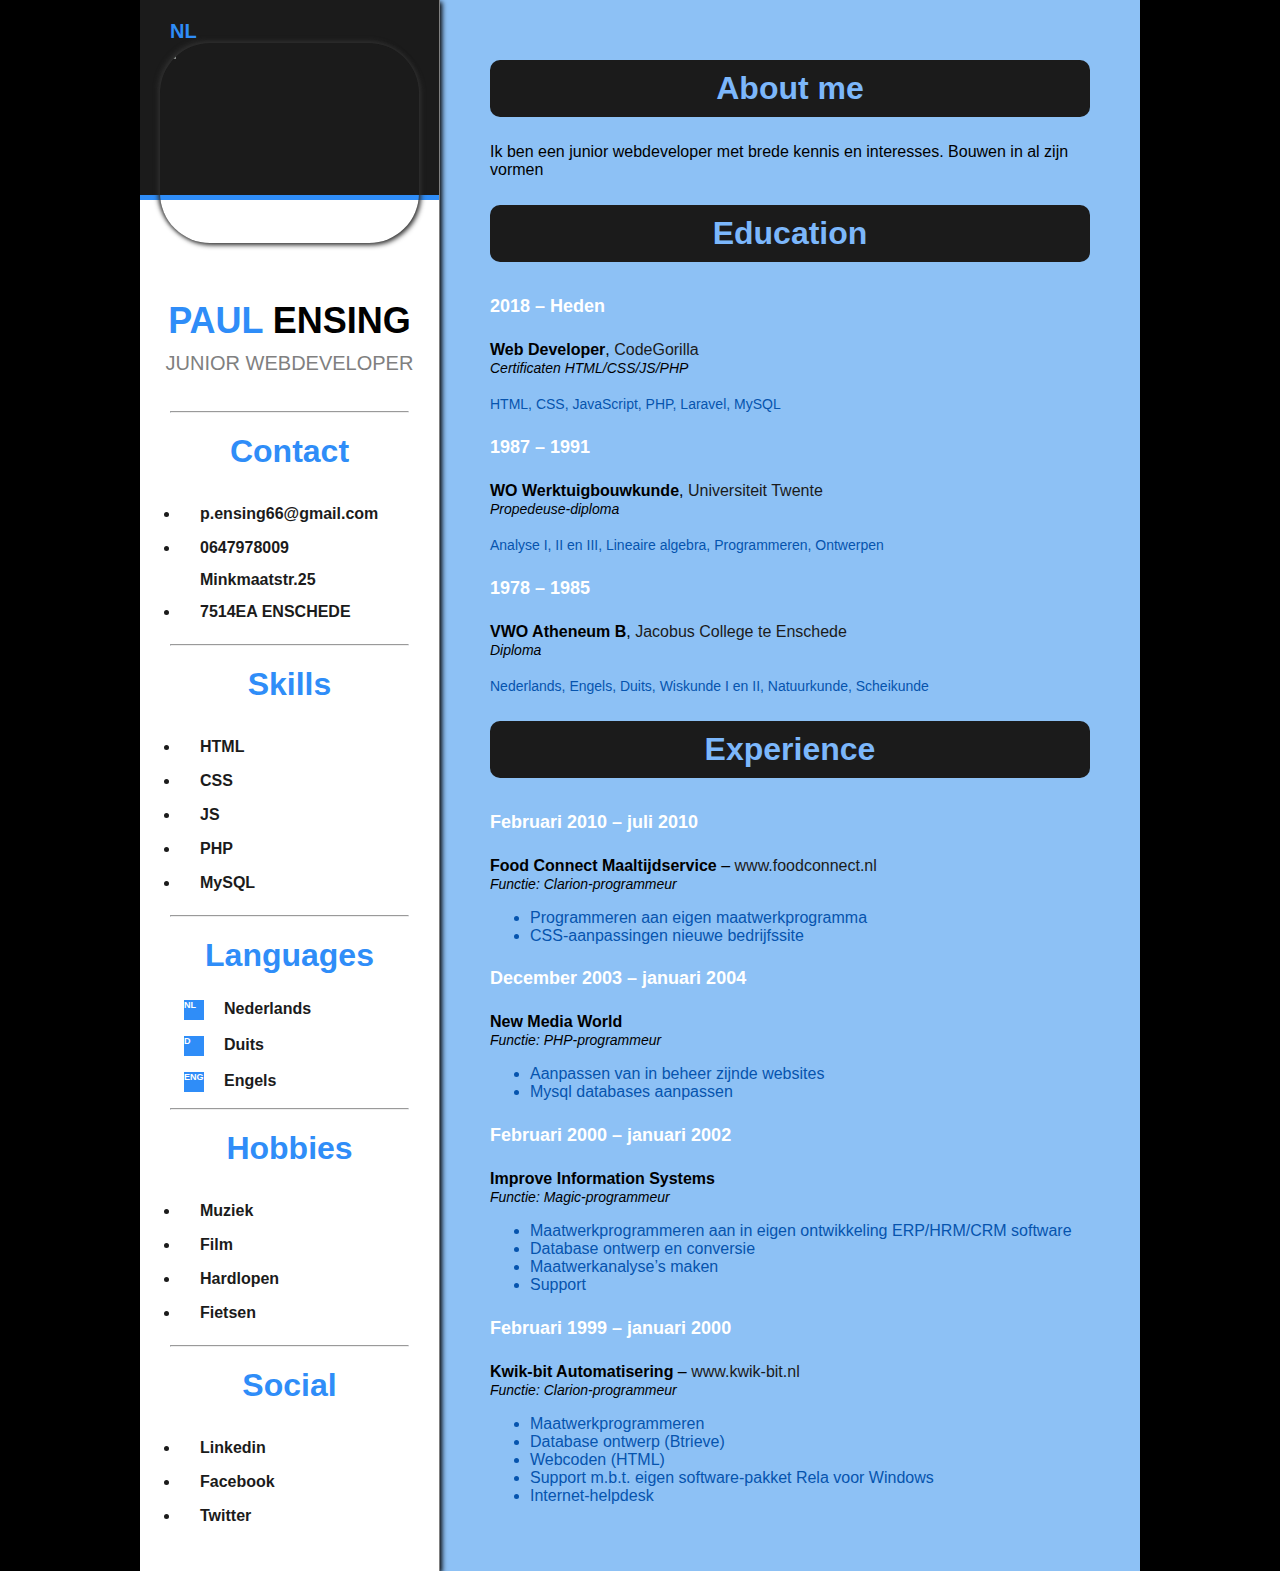
==== indexeng.html @ 9521615c "Curriculum Vitae" ====
<!DOCTYPE html>
<html>
  <head>
    <title>CV</title>

    <meta charset="utf-8">
	<meta name="viewport" content="width=device-width, initial-scale=1.0">
    
	<link rel="stylesheet" href="cv.css">
	<link rel="stylesheet" href="nav.css">
	<link rel="stylesheet" href="https://use.fontawesome.com/releases/v5.5.0/css/all.css" integrity="sha384-B4dIYHKNBt8Bc12p+WXckhzcICo0wtJAoU8YZTY5qE0Id1GSseTk6S+L3BlXeVIU" crossorigin="anonymous">

	<script src="cv.js"></script>
	<script src="nav.js"></script>
	
    <!--[if IE]>
    <script src="http://html5shim.googlecode.com/svn/trunk/html5.js"></script>
    <![endif]-->
	
  </head>
  <body>

  <div class="wrapper">

  <div class="grid-container">
  <div class="leftgriditem">
  
  <header class="header">
 
          <div id="mySidenav" class="sidenav">
          <a href="javascript:void(0)" class="closebtn" onclick="closeNav()">&times;</a>
          <a href="#contact">Contact</a>
          <a href="#vaardigheden">Skills</a>
          <a href="#over">About me</a>
          <a href="#opleiding">Education</a>
          <a href="#werkervaring">Experience</a>
        </div>
        
        <!-- Taalkeuze -->
        <a href="index.html" class="lng" target="_self">NL</a>
        <!-- Sidenavigationbar -->
        <span class="nav" onclick="openNav()"><i class="fas fa-bars" style="font-size:20px;color:#2f8df8;margin-right:20px"></i></span>


  		<div>
  		   	<img class="profile" src="images/paul_face.jpg" />
  		</div>
  </header>
  <section class="article-section">
		<div>
			<h1>Paul <span style="color: black;">Ensing</span></h1>
			<h5>Junior Webdeveloper</h5>
		</div>
			<br />
			<hr />
		<div id="contact">
			<h2>Contact</h2>
			<ul class="fa-ul">
  			<li><i class="fa fa-envelope fa-fw" style="font-size:20px;color:#2f8df8;margin-right:20px"></i>p.ensing66@gmail.com</li>
			<li><i class="fa fa-phone fa-fw" style="font-size:20px;color:#2f8df8;margin-right:20px"></i>0647978009</li>
			<li><i class="fa fa-map-marker-alt fa-fw" style="font-size:20px;color:#2f8df8;margin-right:20px;vertical-align:top;padding-top:5px;"></i><div class="textdiv">Minkmaatstr.25<br />7514EA ENSCHEDE</div></li>
			</ul>
		</div>
			<hr />
		<div id="vaardigheden">
			<h2>Skills</h2>
			<ul class="fa-ul">
  			<li><i class="fab fa-html5 fa-fw" style="font-size:20px;color:#2f8df8;margin-right:20px"></i>HTML</li>
			<li><i class="fab fa-css3 fa-fw" style="font-size:20px;color:#2f8df8;margin-right:20px"></i>CSS</li>
			<li><i class="fab fa-js fa-fw" style="font-size:20px;color:#2f8df8;margin-right:20px"></i>JS</li>
			<li><i class="fab fa-php fa-fw" style="font-size:20px;color:#2f8df8;margin-right:20px"></i>PHP</li>
			<li><i class="fas fa-database fa-fw" style="font-size:20px;color:#2f8df8;margin-right:20px"></i>MySQL</li>
			</ul>
		</div>
			<hr />
		<div>
			<h2>Languages</h2>
			<h3 class="lang-txt"><div class="lang-div">nl</div>Nederlands</h3>
  			<h3 class="lang-txt"><div class="lang-div">d</div>Duits</h3>
  			<h3 class="lang-txt"><div class="lang-div">eng</div>Engels</h3>
		</div>
			<hr />
		<div>
			<h2>Hobbies</h2>
			<ul class="fa-ul">
  			<li><i class="fa fa-music fa-fw" style="font-size:20px;color:#2f8df8;margin-right:20px"></i>Muziek</li>
			<li><i class="fa fa-film fa-fw" style="font-size:20px;color:#2f8df8;margin-right:20px"></i>Film</li>
			<li><i class="fa fa-running fa-fw" style="font-size:20px;color:#2f8df8;margin-right:20px"></i>Hardlopen</li>
			<li><i class="fa fa-bicycle fa-fw" style="font-size:20px;color:#2f8df8;margin-right:20px"></i>Fietsen</li>
			</ul>
		</div>
			<hr />
		<div>
			<h2>Social</h2>
			<ul class="fa-ul">
  			<li><a href="https://www.linkedin.com/in/paul-ensing/" target><i class="fab fa-linkedin fa-fw" style="font-size:20px;color:#2f8df8;margin-right:20px"></i>Linkedin</a></li>
			<li><i class="fab fa-facebook fa-fw" style="font-size:20px;color:#2f8df8;margin-right:20px"></i>Facebook</li>
			<li><i class="fab fa-twitter fa-fw" style="font-size:20px;color:#2f8df8;margin-right:20px"></i>Twitter</li>
			</ul>
		</div>
  
  </section>
  
  </div>
  
  <div class="rightgriditem">
  <section class="aside-section" id="over">
  <h2 class="round">About me</h2>
  <p>Ik ben een junior webdeveloper met brede kennis en interesses.
  Bouwen in al zijn vormen 
  </p>
  </section>
  <section class="aside-section" id="opleiding">
  <h2 class="round">Education</h2>
  <p>
  <h4>2018 – Heden</h4>

<b>Web Developer</b>, <a>CodeGorilla</a>
<br/>
<i>Certificaten HTML/CSS/JS/PHP</i>
<br/><br/>
<span class="subjects">HTML, CSS, JavaScript, PHP, Laravel, MySQL</span>


  <h4>1987 – 1991</h4>

<b>WO Werktuigbouwkunde</b>, <a>Universiteit Twente</a>
<br/>
<i>Propedeuse-diploma</i>
<br/><br/>
<span class="subjects">Analyse I, II en III, Lineaire algebra, Programmeren, Ontwerpen</span>


<h4>1978 – 1985</h4>

<b>VWO Atheneum B</b>, <a>Jacobus College te Enschede</a>
<br/>
<i>Diploma</i>
<br/><br/>
<span class="subjects">Nederlands, Engels, Duits, Wiskunde I en II, Natuurkunde, Scheikunde</span>

</p>
</section>

<section class="aside-section" id="werkervaring">
<h2 class="round">Experience</h2>
  
<p>
<h4>Februari 2010 – juli 2010</h4>
<b>Food Connect Maaltijdservice</b> – <a>www.foodconnect.nl</a>
<br/>
<i>Functie: Clarion-programmeur</i>
<br/>
<ul>
<li>
Programmeren aan eigen maatwerkprogramma
</li>
<li>
CSS-aanpassingen nieuwe bedrijfssite
</li>
</ul>
</p>

<p>
<h4>December 2003 – januari 2004</h4>
<b>New Media World</b>
<br/>
<i>Functie: PHP-programmeur</i>
<br/>
<ul>
<li>
Aanpassen van in beheer zijnde websites
</li>
<li>
Mysql databases aanpassen
</li>
</ul>
</p>

<p>
<h4>Februari 2000 – januari 2002</h4>
<b>Improve Information Systems</b>
<br/>
<i>Functie: Magic-programmeur</i>
<br/>
<ul>
<li>
Maatwerkprogrammeren aan in eigen ontwikkeling ERP/HRM/CRM software
</li>
<li>
Database ontwerp en conversie
</li>
<li>
Maatwerkanalyse’s maken
</li>
<li>
Support
</li>
</ul>
</p>

<p>
<h4>Februari 1999 – januari 2000</h4>
<b>Kwik-bit Automatisering</b> – <a>www.kwik-bit.nl</a>
<br/>
<i>Functie: Clarion-programmeur</i>
<br/>
<ul>
<li>
Maatwerkprogrammeren
</li>
<li>
Database ontwerp (Btrieve)
</li>
<li>
Webcoden (HTML)
</li>
<li>
Support m.b.t. eigen software-pakket Rela voor Windows
</li>
<li>
Internet-helpdesk
</li>
</ul>
</p>

  </section>
  </div>
  
  </div>
  
  </wrapper>

  </body>
</html>
---- cv.css ----
/* Default CSS */
/* Generated by the CoffeeCup HTML Editor - www.coffeecup.com */
@keyframes zoom {
    transform: scale(1.2);
}
@-webkit-keyframes zoomin {
    0% {
       background-size: 100%; 
    }
    50% {
       background-size: 105%; 
    }
    100% {
       background-size: 100%; 
    }
}

* {
  box-sizing: border-box;
}

body {  
font-family: arial;
margin: 0;
padding: 0;
background-color: black;
background-image: url("images/html_code_glasses.jpg");
background-repeat: no-repeat;
background-attachment: fixed;
background-size: cover;
-webkit-animation: zoomin 10s linear infinite;
animation: zoomin 10s linear infinite;
background-origin:center;
}

.fa-ul li{
font-size:16px;
font-weight:bold;
line-height:32px;
color:#1b1b1b;
}

.fa-li {
width:50px;
}

li {
color:#0654ae;;
}

i {
font-size: 14px;
}

a{
color:#1b1b1b;
text-decoration:none;
/*background-color:yellow;*/
}

h2.start{
font-size: 24px;
color: #0080c0;
 }

h1 {
font-family: arial;
font-size: 36px;
color: #2f8df8;
position: relative;
text-align: center;
padding:0px;
margin:0px;
text-transform:uppercase;
}

h2.round {
font-family: arial;
font-size: 32px;
font-style: normal;
display: inline-block;
width: 100%;
background-color: #1b1b1b;
color: #7cb7fb;
position: relative;
text-align: center;
border-radius: 10px;
/*top: 80px;*/
 }

h2 {
font-family: arial;
font-size: 32px;
font-style: normal;
color: #2f8df8;
position: relative;
text-align: center;
padding:10px 0px 10px 0px;
margin:10px 0px 10px 0px;
}

h3 {
font-family: arial;
font-size: 14px;
font-weight: normal;
color: #6d6d6d;
position: relative;
left: 20px;
/*top: 80px;*/
 }

h4 {
/*color:#0654ae;*/
color:white;
font-weight:bold;
font-size: 18px;
}
 
h5 {
color:gray;
font-weight:normal;
font-size:20px;
text-transform:uppercase;
text-align: center;
padding:10px 0px 10px 0px;
margin:0px;
}

hr {
background-color: #2f8df8;
height: 1px;
width: 80%;
border-radius: 1px;
 }

.lng {
font-size:20px;
font-weight:bold;
color:#2f8df8;
/*color:white;*/
    position: relative;
    top: 0px;
    left: 10px;
 }

.header{
        background-color: #1b1b1b;
        height: 200px;
        padding: 20px;
        border-bottom: solid 5px #2f8df8;
 }

.profile {
         margin: auto;
         display: block;
         height: 200px;
         border-radius: 50px;
         box-shadow: 2px 2px 5px #303030, -2px -2px 5px #303030;
         /*-webkit-filter: grayscale(100%);
         filter: grayscale(100%);*/
 }

.subjects {
color:#0654ae;
font-size:14px;
 } 

.textdiv {
display: inline-block;
color: #1b1b1b;
 }

.lang-div {
width: 20px;
height: 20px;
background-color: #2f8df8;
color: white;
text-transform: uppercase;
font-size:9px;
/*font-weight: bold;*/
float: left;
margin-right: 20px;
 }

.lang-txt {
height: 20px;
color: #1b1b1b;
font-size: 16px;
font-weight: bold;
margin-left: 1.5em;
 }
 
.menu{
      display: block;
      clear: right;
      float: left;
      padding-top: 15px;
      padding-bottom: 15px;
      width: 100%;
      background-color: white;
 }

.menu ul{
color: white;
 }

.menu a{
font-size: 16px;
font-weight: bold;
text-transform: uppercase;
color: black;
text-decoration: none;
padding-left: 15px;
padding-right: 15px;
 }
.menu a:visited{
color: black;
text-decoration: none;
text-transform: uppercase;
 }
.menu a:hover{
color: #0080c0;
text-decoration: none;
text-transform: uppercase;
 }
 
.wrapper {
        width: auto;
        height: auto;
        /*min-width: 400px;*/
        max-width: 1000px;
        margin: 0 auto;
/*        border: solid 1px #ccc;*/
        box-shadow: 2px 2px 5px #000, -2px -2px 5px #000;
/*        background-color: rgba(253, 253, 253, 0.95);*/
 }

.clr {
   clear: left;
 }

.aside-section {
width: 600px;
/*margin-left: 400px;*/
float: left;
 }
.article-section {
margin-top: 100px;
 }

.left {
        margin-top: 20px;
        padding: 20px;
        width: auto;
        height: 1000px;
        clear: both;
 }

.category {
          width: 50%;
          float: left;
 }

span.item {
display:block;
width:100px;
}

.progressbar {
float: right;
margin-right: 100px;
}

article {
width: 300px;
background-color: white;
/*border-right: solid 1px gray;*/
box-shadow: 2px 2px 5px #000;
float: left;
/*z-index: 999;*/
}

aside {
float: left;
width: 500px;
height:auto;
background-color: rgba(147, 201, 255, 0.96);
padding: 50px;
}

.grid-container {
  display: grid;
  grid-template-columns: 300px 600px;
  /*grid-template-rows: 1auto;*/
}

.leftgriditem {
width: 300px;
background-color: white;
border-right: solid 1px gray;
box-shadow: 2px 2px 5px #000;
float: left;
z-index: 999;
}

.rightgriditem {
float: left;
width: 700px;
height:auto;
background-color: rgba(147, 201, 255, 0.96);
padding: 50px;
}


@media only screen and (max-width: 768px) {
  /* For mobile phones and tablets: */
  .grid-container {
  /*display: grid;*/
  grid-template-columns: 100%;
   width:100vw;
    max-width: 100vw;
    min-width: 100vw;
 }
/*    grid-template-rows: auto-fit auto-fit;*/
  .leftgriditem {
  width:100vw;
    max-width: 100vw;
    min-width: 100vw;
    float:left;
   }
  .rightgriditem {
  width:100vw;
    max-width: 100vw;
    min-width: 100vw;
    float:left;
  }
.wrapper {
width:100%;
 }
.aside-section {
width: 100%;
/*margin-left: 400px;*/
float: left;
 }
.article-section {
width: 100%;
margin:0;
margin-top: 100px;
 }


}
---- nav.css ----
.nav {
padding-right:20px;
    position: absolute;
    top: 20px;
    right: 0px;
    cursor:pointer;
display:none;
 }

/* The side navigation menu */
.sidenav {
    height: 100%; /* 100% Full-height */
    width: 0; /* 0 width - change this with JavaScript */
    position: fixed; /* Stay in place */
    z-index: 1; /* Stay on top */
    top: 0; /* Stay at the top */
    left: 0;
    background-color: #111; /* Black*/
    overflow-x: hidden; /* Disable horizontal scroll */
    padding-top: 60px; /* Place content 60px from the top */
    transition: 0.5s; /* 0.5 second transition effect to slide in the sidenav */
    opacity: 0.9;
/*    margin:0 auto;*/
}

/* The navigation menu links */
.sidenav a {
    padding: 0px 8px 8px 0px;
    text-decoration: none;
    font-size: 25px;
    font-weight:bold;
    text-align:center;
    /*color: #818181;*/
    color: #2f8df8;
    display: block;
    transition: 0.3s;
}

/* When you mouse over the navigation links, change their color */
.sidenav a:hover {
    color: #f1f1f1;
}

/* When you mouse over the navigation links, change their color */
a.closebtn:hover {
    color: #2f8df8;
}

/* Position and style the close button (top right corner) */
.sidenav .closebtn {
    position: absolute;
    top: 0;
    right: 29px;
    font-size: 36px;
    margin-left: 50px;
}

/* Style page content - use this if you want to push the page content to the right when you open the side navigation */
#main {
    transition: margin-left .5s;
    padding: 20px;
}

/* On smaller screens, where height is less than 450px, change the style of the sidenav (less padding and a smaller font size) */
@media screen and (max-height: 450px) {
    .sidenav {padding-top: 15px;}
    .sidenav a {font-size: 18px;}
}

@media only screen and (max-width: 768px) {
  /* For mobile phones and tablets: */
.nav {
display:block;
 }

 }
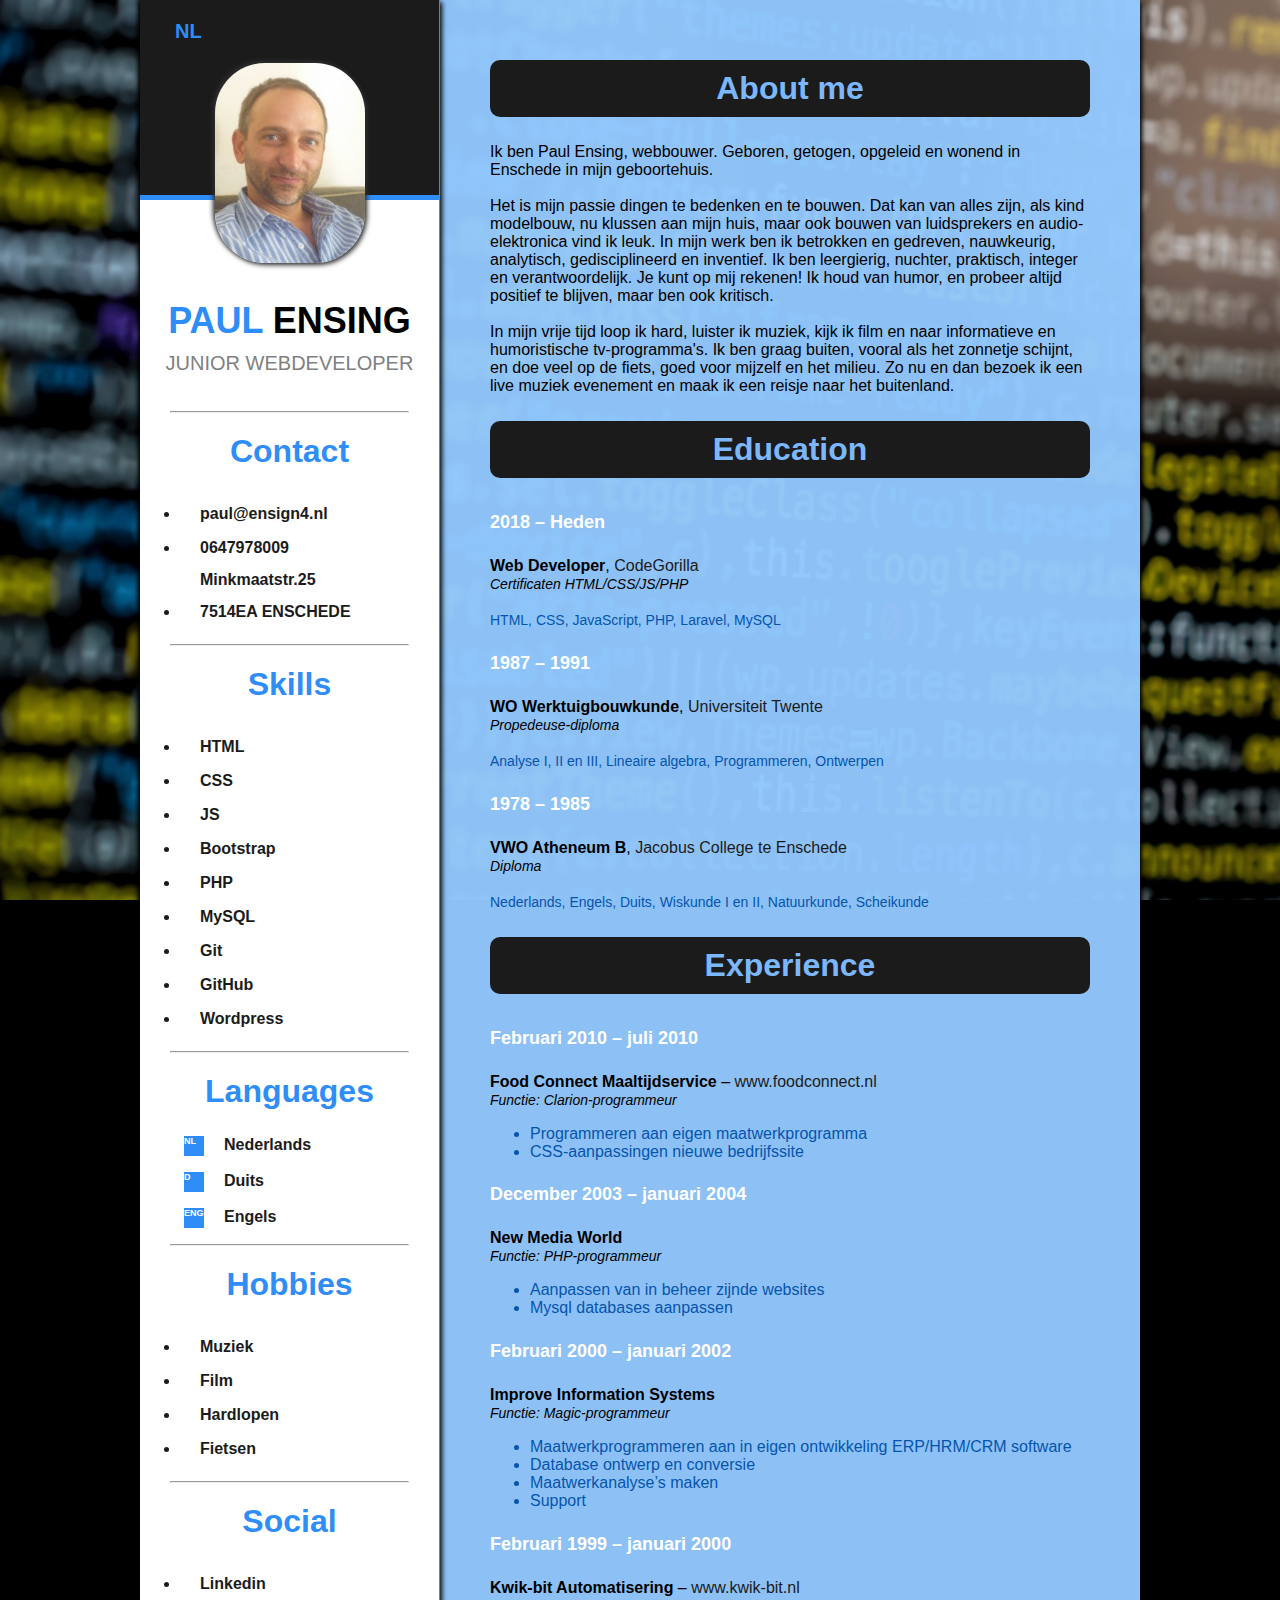
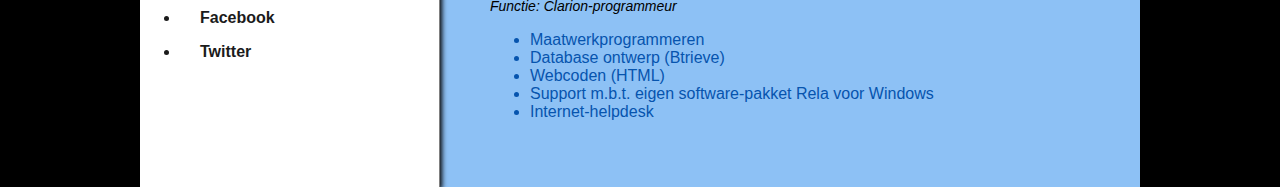
==== commit 4ca7c3d2: "v1.1" ====
--- a/indexeng.html
+++ b/indexeng.html
@@ -56,7 +56,7 @@
 		<div id="contact">
 			<h2>Contact</h2>
 			<ul class="fa-ul">
-  			<li><i class="fa fa-envelope fa-fw" style="font-size:20px;color:#2f8df8;margin-right:20px"></i>p.ensing66@gmail.com</li>
+  			<li><i class="fa fa-envelope fa-fw" style="font-size:20px;color:#2f8df8;margin-right:20px"></i>paul@ensign4.nl</li>
 			<li><i class="fa fa-phone fa-fw" style="font-size:20px;color:#2f8df8;margin-right:20px"></i>0647978009</li>
 			<li><i class="fa fa-map-marker-alt fa-fw" style="font-size:20px;color:#2f8df8;margin-right:20px;vertical-align:top;padding-top:5px;"></i><div class="textdiv">Minkmaatstr.25<br />7514EA ENSCHEDE</div></li>
 			</ul>
@@ -68,8 +68,12 @@
   			<li><i class="fab fa-html5 fa-fw" style="font-size:20px;color:#2f8df8;margin-right:20px"></i>HTML</li>
 			<li><i class="fab fa-css3 fa-fw" style="font-size:20px;color:#2f8df8;margin-right:20px"></i>CSS</li>
 			<li><i class="fab fa-js fa-fw" style="font-size:20px;color:#2f8df8;margin-right:20px"></i>JS</li>
+			<li><i class="fas fa-bold fa-fw" style="font-size:20px;color:#2f8df8;margin-right:20px"></i>Bootstrap</li>
 			<li><i class="fab fa-php fa-fw" style="font-size:20px;color:#2f8df8;margin-right:20px"></i>PHP</li>
 			<li><i class="fas fa-database fa-fw" style="font-size:20px;color:#2f8df8;margin-right:20px"></i>MySQL</li>
+			<li><i class="fab fa-git fa-fw" style="font-size:20px;color:#2f8df8;margin-right:20px"></i>Git</li>
+			<li><i class="fab fa-github fa-fw" style="font-size:20px;color:#2f8df8;margin-right:20px"></i>GitHub</li>
+			<li><i class="fab fa-wordpress fa-fw" style="font-size:20px;color:#2f8df8;margin-right:20px"></i>Wordpress</li>
 			</ul>
 		</div>
 			<hr />
@@ -106,8 +110,11 @@
   <div class="rightgriditem">
   <section class="aside-section" id="over">
   <h2 class="round">About me</h2>
-  <p>Ik ben een junior webdeveloper met brede kennis en interesses.
-  Bouwen in al zijn vormen 
+  <p>Ik ben Paul Ensing, webbouwer. Geboren, getogen, opgeleid en wonend in Enschede in mijn geboortehuis.<br><br>
+  Het is mijn passie dingen te bedenken en te bouwen. Dat kan van alles zijn, als kind modelbouw, nu klussen aan mijn huis, 
+  maar ook bouwen van luidsprekers en audio-elektronica vind ik leuk. In mijn werk ben ik betrokken en gedreven, nauwkeurig, analytisch, gedisciplineerd en inventief. Ik ben leergierig, nuchter, praktisch, integer en verantwoordelijk. 
+  Je kunt op mij rekenen! Ik houd van humor, en probeer altijd positief te blijven, maar ben ook kritisch.<br><br>
+  In mijn vrije tijd loop ik hard, luister ik muziek, kijk ik film en naar informatieve en humoristische  tv-programma's. Ik ben graag buiten, vooral als het zonnetje schijnt, en doe veel op de fiets, goed voor mijzelf en het milieu. Zo nu en dan bezoek ik een live muziek evenement en maak ik een reisje naar het buitenland.
   </p>
   </section>
   <section class="aside-section" id="opleiding">
--- a/cv.css
+++ b/cv.css
@@ -24,7 +24,7 @@
 margin: 0;
 padding: 0;
 background-color: black;
-background-image: url("images/html_code_glasses.jpg");
+background-image: url("images/close-up-code-coding.jpg");
 background-repeat: no-repeat;
 background-attachment: fixed;
 background-size: cover;
@@ -141,6 +141,8 @@
     position: relative;
     top: 0px;
     left: 10px;
+    background-color:#1b1b1b;
+    padding:5px;
  }
 
 .header{
@@ -152,6 +154,7 @@
 
 .profile {
          margin: auto;
+         margin-top:20px;
          display: block;
          height: 200px;
          border-radius: 50px;
--- a/nav.css
+++ b/nav.css
@@ -2,9 +2,11 @@
 padding-right:20px;
     position: absolute;
     top: 20px;
-    right: 0px;
+    right: 10px;
     cursor:pointer;
 display:none;
+padding:5px;
+background-color:#1b1b1b;
  }
 
 /* The side navigation menu */
